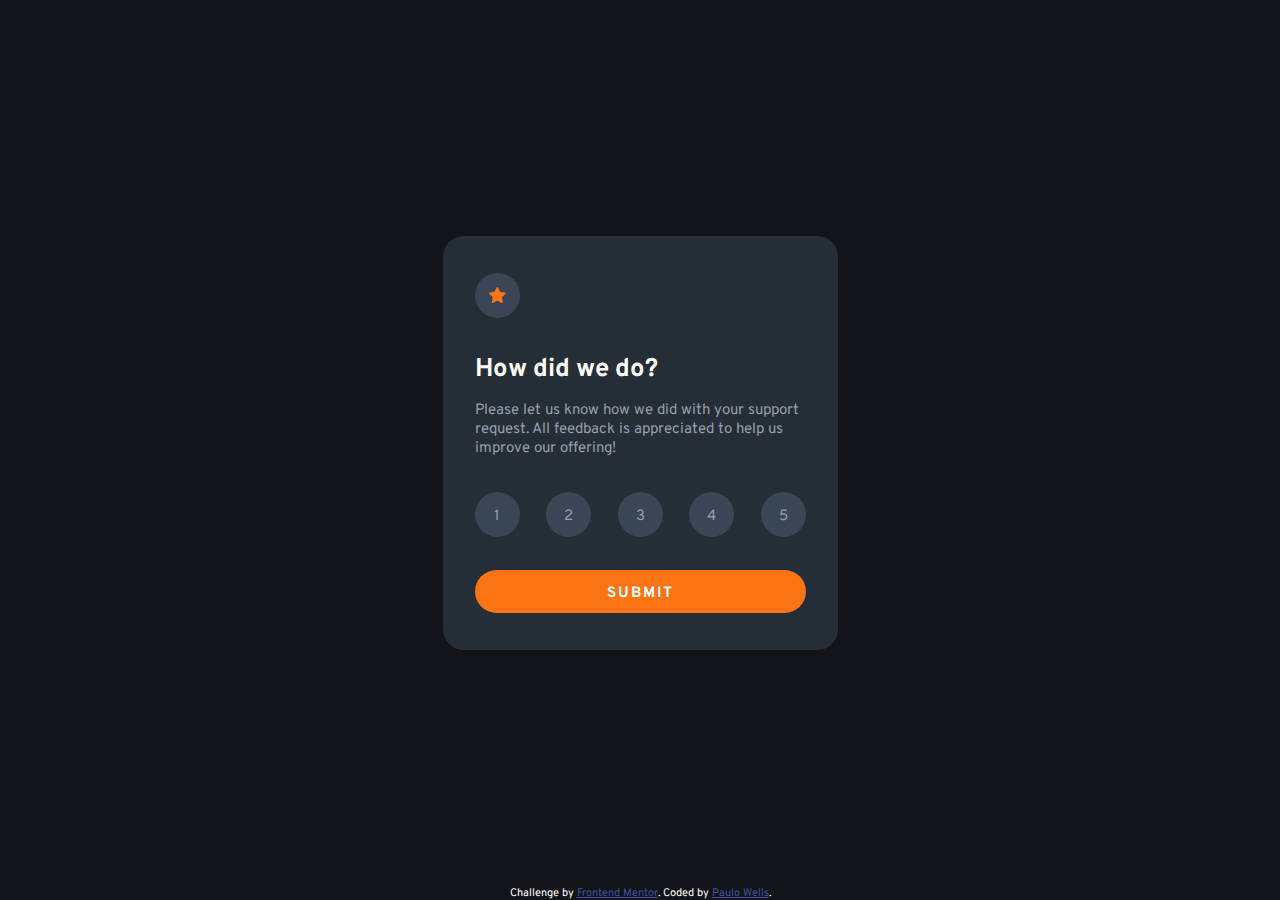
==== public/index.html @ 9072f241 "moved source files to public folder" ====
<!DOCTYPE html>
<html lang="en">
<head>
  <meta charset="UTF-8">
  <meta name="viewport" content="width=device-width, initial-scale=1.0"> <!-- displays site properly based on user's device -->

  <link rel="icon" type="image/png" sizes="32x32" href="./assets/images/favicon-32x32.png">
  
  <title>Frontend Mentor | Interactive rating component</title>

  <link rel="stylesheet" href="css/index.css" />

</head>
<body>

  <div class="wrapper">

    <div id="rating" class="page">

      <!-- Rating state start -->

      <div class="rating-card">
        <div class="star">
          <img src="./assets/images/icon-star.svg" />
        </div>

        <h1 class="rating-header">How did we do?</h1>

        <div>
          <span class="rating-text">Please let us know how we did with your support request. All feedback is appreciated 
          to help us improve our offering!</span>
        </div>

        <div class="rating-options">
          <div class="rating-bullet">
            <span>1</span>
          </div>
          <div class="rating-bullet">
            <span>2</span>
          </div>
          <div class="rating-bullet">
            <span>3</span>
          </div>
          <div class="rating-bullet">
            <span>4</span>
          </div>
          <div class="rating-bullet">
            <span>5</span>
          </div>
        </div>

        <div id="submit" class="btn">
          Submit
        </div>

      </div>

      <!-- Rating state end -->

    </div>

    <div id="thank-you" class="page">
      <!-- Thank you state start -->

      <div class="thank-you-card">

        <div class="thank-you-image">
          <img src="assets/images/illustration-thank-you.svg"/>
        </div>

        <div class="rating-feedback">You selected <span id="rating-value"></span> out of 5</div>

        <h2 class="thank-you-header">Thank you!</h2>

        <div class="thank-you-text">
          <span>We appreciate you taking the time to give a rating. If you ever need more support, 
          don’t hesitate to get in touch!</span>
        </div>

        <!-- Thank you state end -->
      </div>

    </div>

    <div class="attribution">
      Challenge by <a href="https://www.frontendmentor.io?ref=challenge" target="_blank">Frontend Mentor</a>. 
      Coded by <a href="#">Paulo Wells</a>.
    </div>

  </div>

  <script src="js/index.js" />

</body>
</html>
---- public/css/index.css ----
@import url('https://fonts.googleapis.com/css2?family=Overpass:wght@400;700&display=swap');

/* font-family: 'Overpass', sans-serif; */

:root {
    --white: hsl(0, 0%, 100%);
    --light-grey: hsl(217, 12%, 63%);
    --medium-grey: hsl(216, 12%, 54%);
    --dark-blue: hsl(213, 19%, 18%);
    --very-dark-blue: hsl(216, 12%, 8%);
    --orange: hsl(25, 97%, 53%);
}

* {
    margin: 0;
    padding: 0;
    box-sizing: border-box;
}

body {
    background-color: var(--very-dark-blue);
    color: hsl(0, 0%, 100%);
    font-family: 'Overpass', sans-serif;
    font-size: 15px;
}

.wrapper {
    display: flex;
    flex-direction: column;
    justify-content: space-between;
    min-height: 100vh;
}

.page {
    display: flex;
    justify-content: center;
    align-items: center;
    flex-grow: 1;
}

#thank-you {
    display: none;
}

.star {
    display: flex;
    justify-content: center;
    align-items: center;
    background-color: hsl(213, 19%, 28%);
    width: 45px;
    height: 45px;
    border-radius: 50%;
}

.rating-card, .thank-you-card {
    background-color: var(--dark-blue);
    width: 395px;
    border-radius: 1.3rem;
}

.rating-card {
    padding: 2.3rem 2rem;
}

.thank-you-card {
    text-align: center;
    padding: 2.3rem 1.7rem;
}

.rating-header, .thank-you-header {
    color: hsl(0, 0%, 100%);
}

.rating-header {
    margin: 35px 0 15px;
    font-size: 1.6rem;
}

.thank-you-header {
    margin: 20px 0 15px;
    font-size: 1.6rem;
}

.rating-options {
    display: flex;
    justify-content: space-between;
    margin: 2.1rem 0;
}

.rating-bullet {
    display: flex;
    justify-content: center;
    align-items: center;
    background-color: hsl(213, 19%, 28%);
    color: var(--light-grey);
    width: 45px;
    height: 45px;
    border-radius: 50%;
    cursor: pointer;
    padding-top: 4px;
}

.rating-bullet:hover {
    background-color: var(--orange);
    color: var(--white);
}

.selected {
    background-color: var(--medium-grey);
    color: var(--white);
}

.rating-text {
    color: var(--light-grey);
    font-size: 15px;
}

.btn {
    background-color: var(--orange);
    display: flex;
    justify-content: center;
    align-items: center;
    padding: 10px;
    padding-top: 14px;
    border-radius: 2rem;
    cursor: pointer;
    color: var(--white);
    text-transform: uppercase;
    letter-spacing: 2px;
    font-weight: 700;
}

.btn:hover {
    background-color: var(--white);
    color: var(--orange);
}

.rating-feedback {
    background-color: hsl(213, 19%, 28%);
    color: var(--orange);
    text-align: center;
    width: fit-content;
    margin: auto;
    padding: 0.3rem 1.2rem;
    padding-top: calc(0.3rem + 4px);
    border-radius: 2rem;
    margin-bottom: 40px;
}

.thank-you-image {
    margin-bottom: 2rem;
}

.thank-you-text {
    color: var(--light-grey);
    font-size: 15px;
}

.attribution { font-size: 11px; text-align: center; }
.attribution a { color: hsl(228, 45%, 44%); }

@media screen and (max-width: 375px) {
    .rating-card, .thank-you-card {
        width: 90%;
    }

    .rating-card {
        padding: 2.3rem 1.3rem;
    }

    .thank-you-card {
        padding: 0.5rem;
    }

    .rating-bullet {
        width: 40px;
        height: 40px;
    }
}
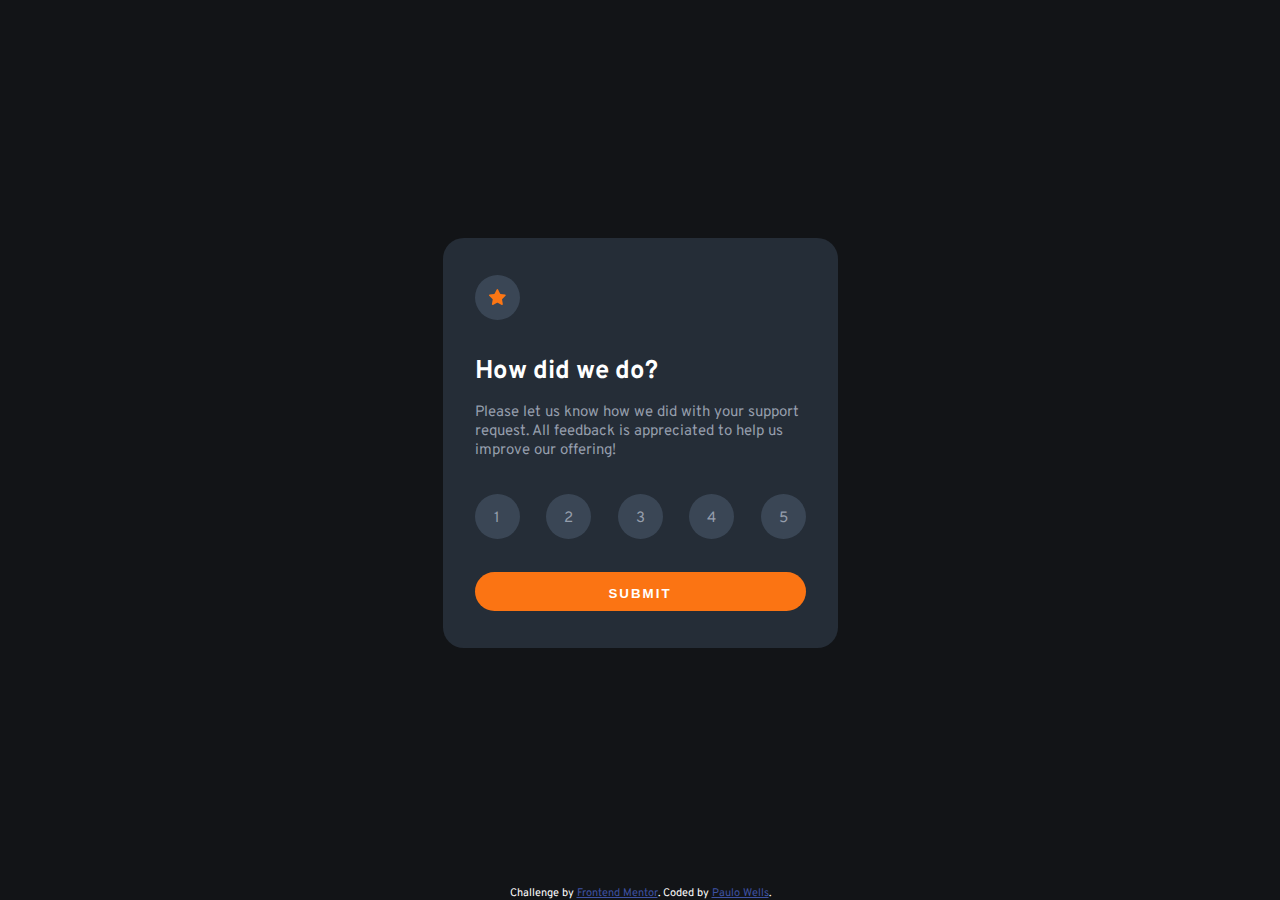
==== commit 6caba9f1: "added accessibility suport" ====
--- a/public/index.html
+++ b/public/index.html
@@ -2,8 +2,8 @@
 <html lang="en">
 <head>
   <meta charset="UTF-8">
-  <meta name="viewport" content="width=device-width, initial-scale=1.0"> <!-- displays site properly based on user's device -->
-
+  <meta name="viewport" content="width=device-width, initial-scale=1.0">
+  <meta name="description" content="This is a solution to the Interactive rating component challenge on Frontend Mentor">
   <link rel="icon" type="image/png" sizes="32x32" href="./assets/images/favicon-32x32.png">
   
   <title>Frontend Mentor | Interactive rating component</title>
@@ -13,83 +13,72 @@
 </head>
 <body>
 
-  <div class="wrapper">
+  <main>
 
-    <div id="rating" class="page">
+    <section id="rating" class="page">
+      <div class="rating-card" role="dialog" aria-labelledby="dialog1Heading" aria-describedby="dialog1Description">
+        <figure class="star">
+          <img src="./assets/images/icon-star.svg" alt="icon-star" />
+        </figure>
 
-      <!-- Rating state start -->
+        <h1 id="dialog1Heading" class="rating-header">How did we do?</h1>
 
-      <div class="rating-card">
-        <div class="star">
-          <img src="./assets/images/icon-star.svg" />
-        </div>
+        <p id="dialog1Description" class="rating-text">Please let us know how we did with your support request. All feedback is appreciated 
+        to help us improve our offering!</p>
 
-        <h1 class="rating-header">How did we do?</h1>
+        <form>
+          <ul class="rating-options" role="listbox" aria-label="Choose a rating from 1 to 5">
+            <li class="rating-bullet" tabindex="0" role="option" aria-selected="false">
+              <span role="presentation">1</span>
+            </li>
+            <li class="rating-bullet" tabindex="0" role="option" aria-selected="false">
+              <span role="presentation">2</span>
+            </li>
+            <li class="rating-bullet" tabindex="0" role="option" aria-selected="false">
+              <span role="presentation">3</span>
+            </li>
+            <li class="rating-bullet" tabindex="0" role="option" aria-selected="false">
+              <span role="presentation">4</span>
+            </li>
+            <li class="rating-bullet" tabindex="0" role="option" aria-selected="false">
+              <span role="presentation">5</span>
+            </li>
+          </ul>
 
-        <div>
-          <span class="rating-text">Please let us know how we did with your support request. All feedback is appreciated 
-          to help us improve our offering!</span>
-        </div>
+          <button id="submitBtn" type="submit" class="btn" role="button">
+            Submit
+          </button>
+        </form>
+      </div>
+    </section>
 
-        <div class="rating-options">
-          <div class="rating-bullet">
-            <span>1</span>
-          </div>
-          <div class="rating-bullet">
-            <span>2</span>
-          </div>
-          <div class="rating-bullet">
-            <span>3</span>
-          </div>
-          <div class="rating-bullet">
-            <span>4</span>
-          </div>
-          <div class="rating-bullet">
-            <span>5</span>
-          </div>
-        </div>
+    <section id="thank-you" class="page">
+      <div class="thank-you-card" role="dialog" aria-labelledby="dialog2Heading" aria-describedby="dialog2Description">
+        <figure class="thank-you-image">
+          <img src="assets/images/illustration-thank-you.svg" alt="illustration-thank-you" />
+        </figure>
 
-        <div id="submit" class="btn">
-          Submit
-        </div>
+        <div class="rating-feedback" role="none">You selected <span id="rating-value"></span> out of 5</div>
 
+        <h2 id="dialog2Heading" class="thank-you-header">Thank you!</h2>
+
+        <p id="dialog2Description" class="thank-you-text">
+          We appreciate you taking the time to give a rating. If you ever need more support, 
+          don’t hesitate to get in touch!
+        </p>
       </div>
+    </section>
 
-      <!-- Rating state end -->
+    <footer>
+      <div class="attribution">
+        Challenge by <a href="https://www.frontendmentor.io/challenges/interactive-rating-component-koxpeBUmI" target="_blank">Frontend Mentor</a>. 
+        Coded by <a href="https://github.com/wellspr">Paulo Wells</a>.
+      </div>
+    </footer>
 
-    </div>
+  </main>
 
-    <div id="thank-you" class="page">
-      <!-- Thank you state start -->
-
-      <div class="thank-you-card">
-
-        <div class="thank-you-image">
-          <img src="assets/images/illustration-thank-you.svg"/>
-        </div>
-
-        <div class="rating-feedback">You selected <span id="rating-value"></span> out of 5</div>
-
-        <h2 class="thank-you-header">Thank you!</h2>
-
-        <div class="thank-you-text">
-          <span>We appreciate you taking the time to give a rating. If you ever need more support, 
-          don’t hesitate to get in touch!</span>
-        </div>
-
-        <!-- Thank you state end -->
-      </div>
-
-    </div>
-
-    <div class="attribution">
-      Challenge by <a href="https://www.frontendmentor.io?ref=challenge" target="_blank">Frontend Mentor</a>. 
-      Coded by <a href="#">Paulo Wells</a>.
-    </div>
-
-  </div>
-
-  <script src="js/index.js" />
+  <script src="js/index.js"></script>
 
 </body>
 </html>--- a/public/css/index.css
+++ b/public/css/index.css
@@ -24,7 +24,7 @@
     font-size: 15px;
 }
 
-.wrapper {
+main {
     display: flex;
     flex-direction: column;
     justify-content: space-between;
@@ -100,7 +100,7 @@
     padding-top: 4px;
 }
 
-.rating-bullet:hover {
+.rating-bullet:hover, .rating-bullet:focus {
     background-color: var(--orange);
     color: var(--white);
 }
@@ -117,6 +117,8 @@
 
 .btn {
     background-color: var(--orange);
+    border: none;
+    width: 100%;
     display: flex;
     justify-content: center;
     align-items: center;
@@ -169,7 +171,7 @@
     }
 
     .thank-you-card {
-        padding: 0.5rem;
+        padding: 2.3rem 0.5rem;
     }
 
     .rating-bullet {
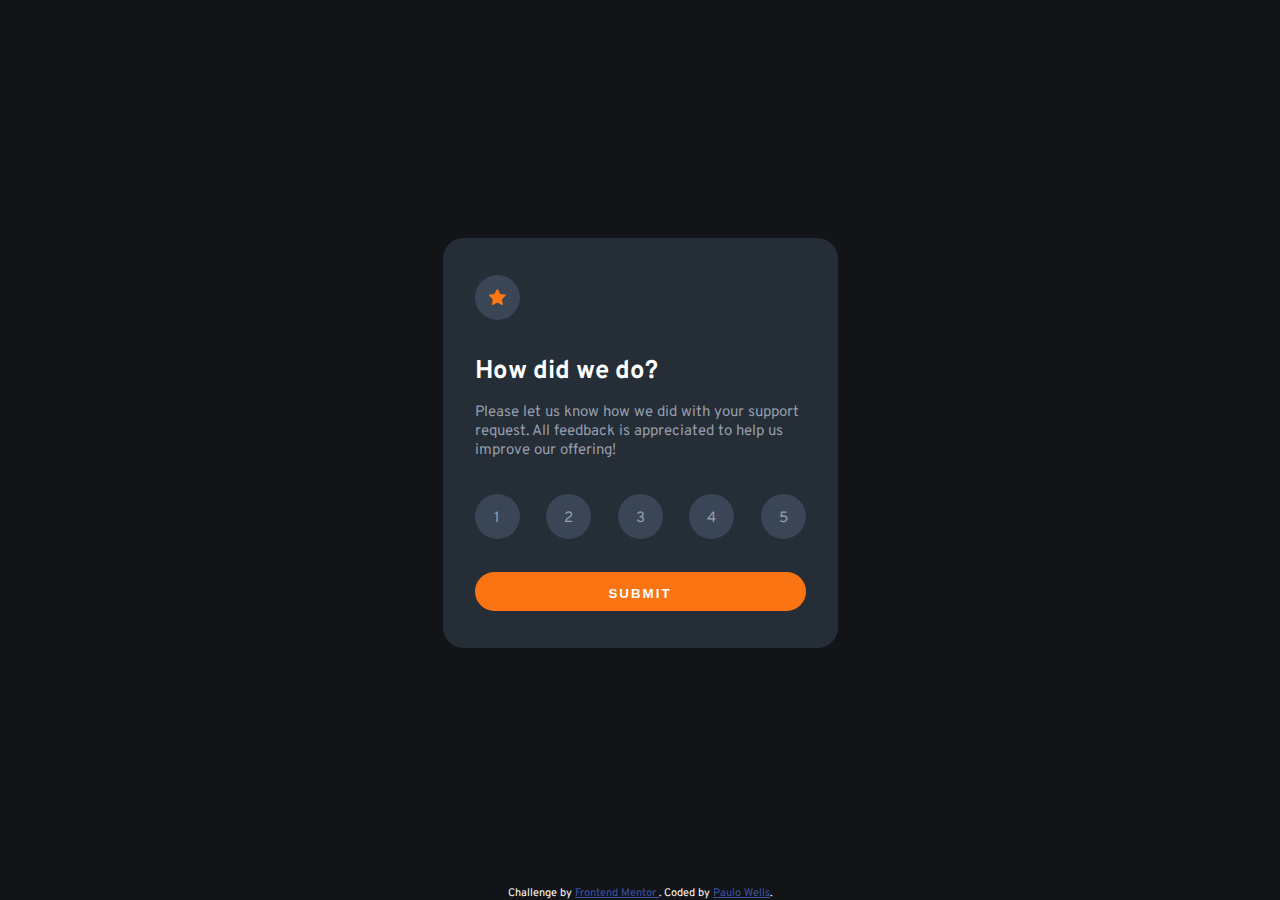
==== commit 46e6338b: "added accessibility suport" ====
--- a/public/index.html
+++ b/public/index.html
@@ -17,7 +17,7 @@
 
     <section id="rating" class="page">
       <div class="rating-card" role="dialog" aria-labelledby="dialog1Heading" aria-describedby="dialog1Description">
-        <figure class="star">
+        <figure class="star" aria-hidden="true">
           <img src="./assets/images/icon-star.svg" alt="icon-star" />
         </figure>
 
@@ -54,7 +54,7 @@
 
     <section id="thank-you" class="page">
       <div class="thank-you-card" role="dialog" aria-labelledby="dialog2Heading" aria-describedby="dialog2Description">
-        <figure class="thank-you-image">
+        <figure class="thank-you-image" aria-hidden="true">
           <img src="assets/images/illustration-thank-you.svg" alt="illustration-thank-you" />
         </figure>
 
@@ -71,7 +71,14 @@
 
     <footer>
       <div class="attribution">
-        Challenge by <a href="https://www.frontendmentor.io/challenges/interactive-rating-component-koxpeBUmI" target="_blank">Frontend Mentor</a>. 
+        Challenge by 
+        <a 
+          href="https://www.frontendmentor.io/challenges/interactive-rating-component-koxpeBUmI" 
+          target="_blank"
+          aria-label="This link opens in another window"
+          >
+          Frontend Mentor
+        </a>. 
         Coded by <a href="https://github.com/wellspr">Paulo Wells</a>.
       </div>
     </footer>
